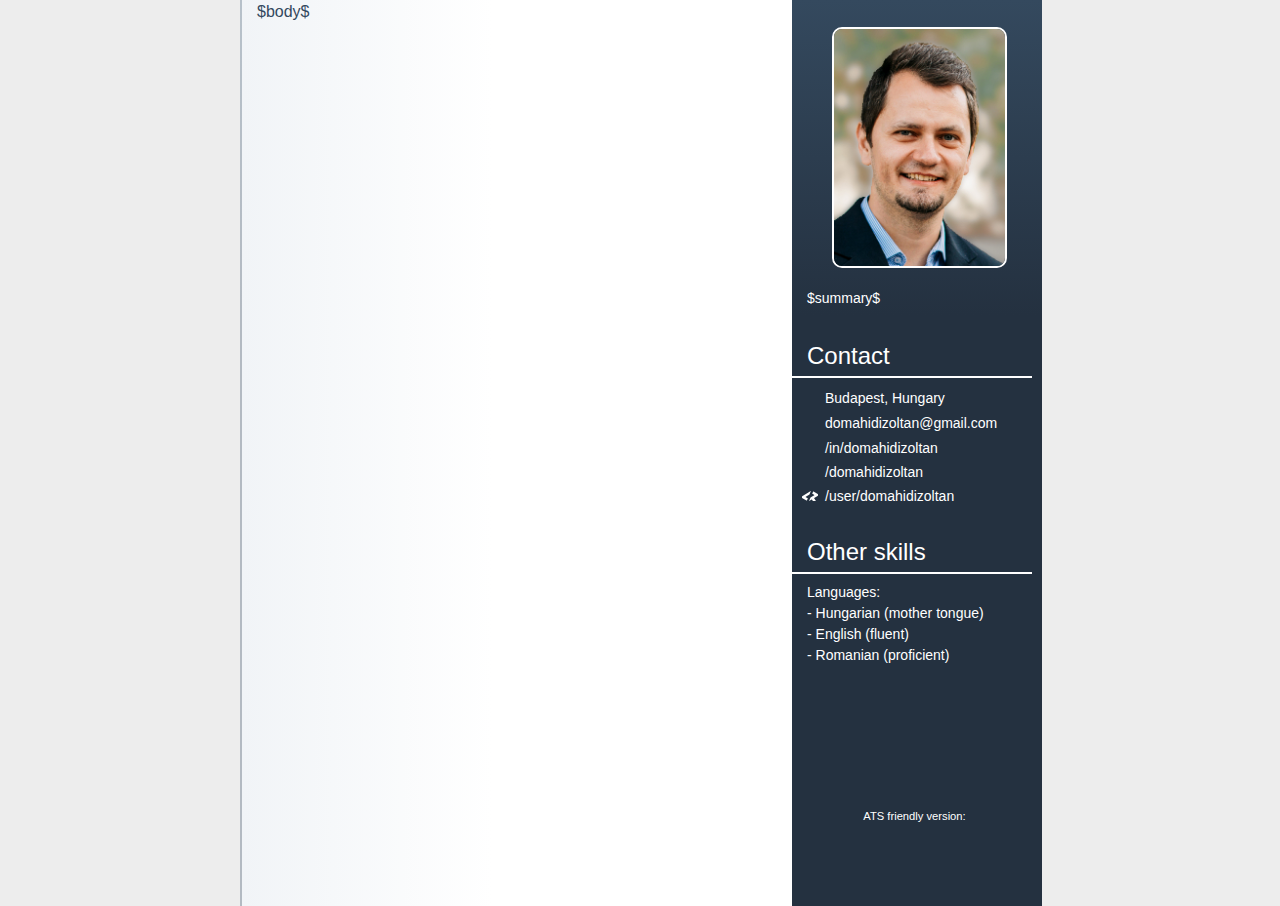
==== template.html @ 0e50b218 "Redesign site to edit resume via Markdown" ====
<!DOCTYPE html>
<html lang="en">
<head>
    <!-- Google tag (gtag.js) -->
    <script async src="https://www.googletagmanager.com/gtag/js?id=$analyics-token$"></script>
    <script>
      window.dataLayer = window.dataLayer || [];
      function gtag(){dataLayer.push(arguments);}
      gtag('js', new Date());

      gtag('config', '$analyics-token$');
    </script>
    
    <meta charset="UTF-8">

    <title>$title$</title>
    <meta name="description" content="$meta-description$">
    <meta name="keywords" content="$meta-keywords$">
    <meta name=”revisit-after” content=”1 month”>

    <link href="css/font.css" type="text/css" rel="stylesheet"/>
    <link href="css/animate.min.css" type="text/css" rel="stylesheet"/>
    <link href="css/bootstrap.min.css" type="text/css" rel="stylesheet"/>
    <link href="css/style.css" type="text/css" rel="stylesheet"/>

    <script src="js/scripts.js"></script>
  </head>
  <body>
    <div class="mx-auto fill">
      <div class="row fill">
        <div class="content fill"><div>$body$</div></div>
        <div class="sidebar fill"><div>
          <img title="Zoltan Domahidi - Senior Software Engineer" src="images/zoltan-domahidi-senior-software-engineer.jpg" class="avatar"/>

          <p class="summary">$summary$</p>

          <h4>Contact</h4>
          <p class="contact address">Budapest, Hungary</p>
          <p class="contact mail">domahidizoltan |a|  |m|  |d| com</p>
          <a href="https://www.linkedin.com/in/domahidizoltan" target="_blank" class="contact linkedin"
              title="Zoltan Domahidi Linkedin profile">/in/domahidizoltan</a>
          <a href="https://github.com/domahidizoltan" target="_blank" class="contact github"
              title="Zoltan Domahidi Github profile">/domahidizoltan</a>
          <a href="https://profile.codersrank.io/user/domahidizoltan" target="_blank" class="contact codersrank"
              title="Zoltan Domahidi CodersRank profile">/user/domahidizoltan</a>

          <h4>Other skills</h4>
          <p>Languages:<br/>
          - Hungarian (mother tongue)<br/>
          - English (fluent)<br/>
          - Romanian (proficient)<br/>

          <a class="pdf no-print" title="download as PDF" href="Zoltan Domahidi - Senior Software Engineer resume.pdf" target="_blank">&nbsp;</a>

          <small class="no-print">ATS friendly version:</small>
          <a class="pdf-ats no-print" title="download as ATS friendly PDF" href="Resume-Zoltan-Domahidi.pdf" target="_blank">&nbsp;</a>

        </div></div>

  </body>
</html>
---- css/font.css ----
/* vietnamese */
@font-face {
    font-family: 'Maven Pro';
    font-style: normal;
    font-weight: 400;
    src: url(https://fonts.gstatic.com/s/mavenpro/v32/7Auup_AqnyWWAxW2Wk3swUz56MS91Eww8SX21nijogp5.woff2) format('woff2');
    unicode-range: U+0102-0103, U+0110-0111, U+0128-0129, U+0168-0169, U+01A0-01A1, U+01AF-01B0, U+1EA0-1EF9, U+20AB;
  }
  /* latin-ext */
  @font-face {
    font-family: 'Maven Pro';
    font-style: normal;
    font-weight: 400;
    src: url(https://fonts.gstatic.com/s/mavenpro/v32/7Auup_AqnyWWAxW2Wk3swUz56MS91Eww8SX21nmjogp5.woff2) format('woff2');
    unicode-range: U+0100-024F, U+0259, U+1E00-1EFF, U+2020, U+20A0-20AB, U+20AD-20CF, U+2113, U+2C60-2C7F, U+A720-A7FF;
  }
  /* latin */
  @font-face {
    font-family: 'Maven Pro';
    font-style: normal;
    font-weight: 400;
    src: url(https://fonts.gstatic.com/s/mavenpro/v32/7Auup_AqnyWWAxW2Wk3swUz56MS91Eww8SX21nejog.woff2) format('woff2');
    unicode-range: U+0000-00FF, U+0131, U+0152-0153, U+02BB-02BC, U+02C6, U+02DA, U+02DC, U+2000-206F, U+2074, U+20AC, U+2122, U+2191, U+2193, U+2212, U+2215, U+FEFF, U+FFFD;
  }
---- css/style.css ----
html, body {
    min-height: 100%;
    background-color: #ededed;
}

p {
    margin: 0px;
    padding-bottom: 5px;
}

.content > div {
    animation: fadeInDownBig;
    animation-duration: 0.7s;
    animation-timing-function: ease-out;
}
.content h1, .content h4 {
    font-family: 'Maven Pro', sans-serif;
    font-weight: bold;
    width: 350px;
    text-align: right;
    padding-right: 30px;
    margin-left: 200px;
    
    animation: backInLeft;
    animation-duration: 1s;
    animation-delay: 0.5s;
    animation-timing-function: ease-out;
}

.content h4 {
    font-size: 40px;
    margin-top: 20px;
}

.content h4 .firstname {
    color: #b24300;
}

h1 {
    font-size: 26px;
    color: #516f8c;
}

.fill {
    min-height: 100%;
}

.mx-auto {
    width: 800px;
    background-color: white;
}

.row {
    margin: 0px;
    padding-left: 2px;
    width: 802px;

    background: -webkit-gradient(linear, center 0px, center 315px, from(#b7c1ca), to(#b3bac2));
    background: -o-linear-gradient(top, #b7c1ca 0px, #b3bac2 315px);
    background: -ms-linear-gradient(top, #b7c1ca 0px, #b3bac2 315px);
    background: -moz-linear-gradient(top, #b7c1ca 0px, #b3bac2 315px);
    background: -webkit-linear-gradient(top, #b7c1ca 0px, #b3bac2 315px);
    background: linear-gradient(top, #b7c1ca 0px, #b3bac2 315px);
}

.content {
    width: 550px;
    color: #34495e;
    padding-left: 15px;
    padding-bottom: 20px;

    background: -webkit-gradient(linear, 0px top, 250px bottom, from(#f1f4f7), to(#ffffff));
    background: -o-linear-gradient(left, #f1f4f7 0px, #ffffff 250px);
    background: -ms-linear-gradient(left, #f1f4f7 0px, #ffffff 250px);
    background: -moz-linear-gradient(left, #f1f4f7 0px, #ffffff 250px);
    background: -webkit-linear-gradient(left, #f1f4f7 0px, #ffffff 250px);
    background: linear-gradient(left, #f1f4f7 0px, #ffffff 250px);
    filter: progid:DXImageTransform.Microsoft.gradient( startColorstr='#f1f4f7', endColorstr='#ffffff', GradientType=1);
}

.content h2 {
    margin: 0px;
    margin-top: 30px;
    padding-left: 10px;
    padding-bottom: 10px;
    border-bottom: 3px solid #243140;
    font-size: 25px;
}


.content h3 {
    color: #b24300;
    float: left;
    width: 100%;
    height: 25px;
    display: inline;
    overflow: hidden;
    margin: 20px 10px 0px 10px;
    font-size: 18px;
    font-weight: bold;
}

.content h5 {
    font-size: 16px;
    /*width: 245px;*/
    margin-left: 10px;
    margin-bottom: 5px;
    float: left;
    color: #34495e;
}

.content p {
    color: black;
    font-size: 14px;
    padding: 0px 20px;
}

.content .technologies {
    font-size: 14px;
}

.content small.period {
    font-size: 14px;
    /*width: 250px;*/
    float: right;
    color: #34495e;
    margin-right: 10px;
    margin-bottom: 5px;
    text-align: right;
}

.content small.period + br {
    padding: 7px 0px;
    content: "";
    display: block;
    margin: 30px 0px;
}

.content p a {
    color: #34495e;
    text-decoration: underline;
}

.sidebar > div {
    animation: fadeInDownBig;
    animation-duration: 1.3s;
    animation-timing-function: ease-out;
}
.sidebar {
    float: left;
    width: 250px;
    padding: 0px 10px 20px 0px;
    background-color: #243140;
    color: white;
    float: right;

    background: -webkit-gradient(linear, center 0px, center 315px, from(#34495e), to(#243140));
    background: -o-linear-gradient(top, #34495e 0px, #243140 315px);
    background: -ms-linear-gradient(top, #34495e 0px, #243140 315px);
    background: -moz-linear-gradient(top, #34495e 0px, #243140 315px);
    background: -webkit-linear-gradient(top, #34495e 0px, #243140 315px);
    background: linear-gradient(top, #34495e 0px, #243140 315px);
    filter: progid:DXImageTransform.Microsoft.gradient( startColorstr='#34495e', endColorstr='#243140', GradientType=0);
}

.sidebar .summary {
    margin-left: 0px;
    width: 230px;
}

.sidebar h4 {
    padding-bottom: 5px;
    padding-left: 15px;
    margin-top: 30px;
    border-bottom: 2px solid white;
}

.sidebar p {
    font-size: 14px;
    padding-bottom: 3px;
    padding-left: 15px;
    margin-bottom: 0px;
    width: 215px;
}

.sidebar .contact {
    font-size: 14px;
    color: white;
    padding: 2px 0px 2px 33px;
    background: no-repeat 0px 2px;
}


.pdf, .pdf-ats {
    float: left;
    background: url("images/ico-pdf.png") no-repeat;
    width: 48px;
    height: 62px;
    margin: 40px 0px 20px 80px;

    animation: tada;
    animation-delay: 5s;
    animation-duration: 10s; /*10% movement, 90% delay*/
    animation-iteration-count: infinite;
}
.pdf:hover, .pdf-ats:hover {
    text-decoration: none;
}
.sidebar small {
    width: 215px;
    display: block;
    float: left;
    text-align: center;
    margin-top: 20px;
}
.pdf-ats {
    background-size: 24px 31px;
    width: 24px;
    height: 31px;
    margin-left: 95px;
    margin-top: 10px;

    animation-delay: 10s;
}

@keyframes tada {
    from { transform: scale3d(1, 1, 1) }    
    1%, 2% { transform: scale3d(0.9, 0.9, 0.9) rotate3d(0, 0, 1, -3deg) }
    3%, 5%, 7%, 9% { transform: scale3d(1.1, 1.1, 1.1) rotate3d(0, 0, 1, 3deg) }
    4%, 6%, 8% { transform: scale3d(1.1, 1.1, 1.1) rotate3d(0, 0, 1, -3deg) }
    10%, to { transform: scale3d(1, 1, 1) }
}

.avatar {
    width: 175px;
    margin: 0px;
    border: 2px solid white;
    border-radius: 10px;
    -webkit-border-radius: 10px;
    -moz-border-radius: 10px;
    margin: 27px 40px 20px 40px;

        -ms-transition:     -ms-transform .4s ease-in-out;
    -webkit-transition: -webkit-transform .4s ease-in-out;
            transition:         transform .4s ease-in-out;
    
    animation: backInRight;
    animation-delay: 0.9s;
    animation-duration: 1s;
    animation-timing-function: ease-out;
}
.avatar:hover {
      -ms-transform: scale(1.05);
  -webkit-transform: scale(1.05);
          transform: scale(1.05);
}

.contact.address { background-image: url("images/ico-address.png"); background-position: 10px 3px; }
.contact.phone { background-image: url("images/ico-phone.png"); background-position: 10px 3px; }
.contact.mail { background-image: url("images/ico-email.png"); background-position: 10px 5px; }
.contact.linkedin { background-image: url("images/ico-linkedin.png"); background-position: 10px; }
.contact.github { background-image: url("images/ico-github.png"); background-position: 10px; }
.contact.hackerrank { background-image: url("images/ico-hackerrank.png"); background-position: 10px; }
.contact.codersrank { background-image: url("images/ico-codersrank.png"); background-position: 10px; }

@page {
    size: A4;
    margin: 0;
}
@media print
{
    .no-print, .no-print * { display:none; visibility: hidden !important; }
    body, html, .fill { height: 602mm; }
    .pagebreak { page-break-after: always}
    .row { padding-left: 0px }
}

@media screen
{
    .no-screen, .no-screen *, .pagebreak { display:none; visibility: hidden !important; }
}
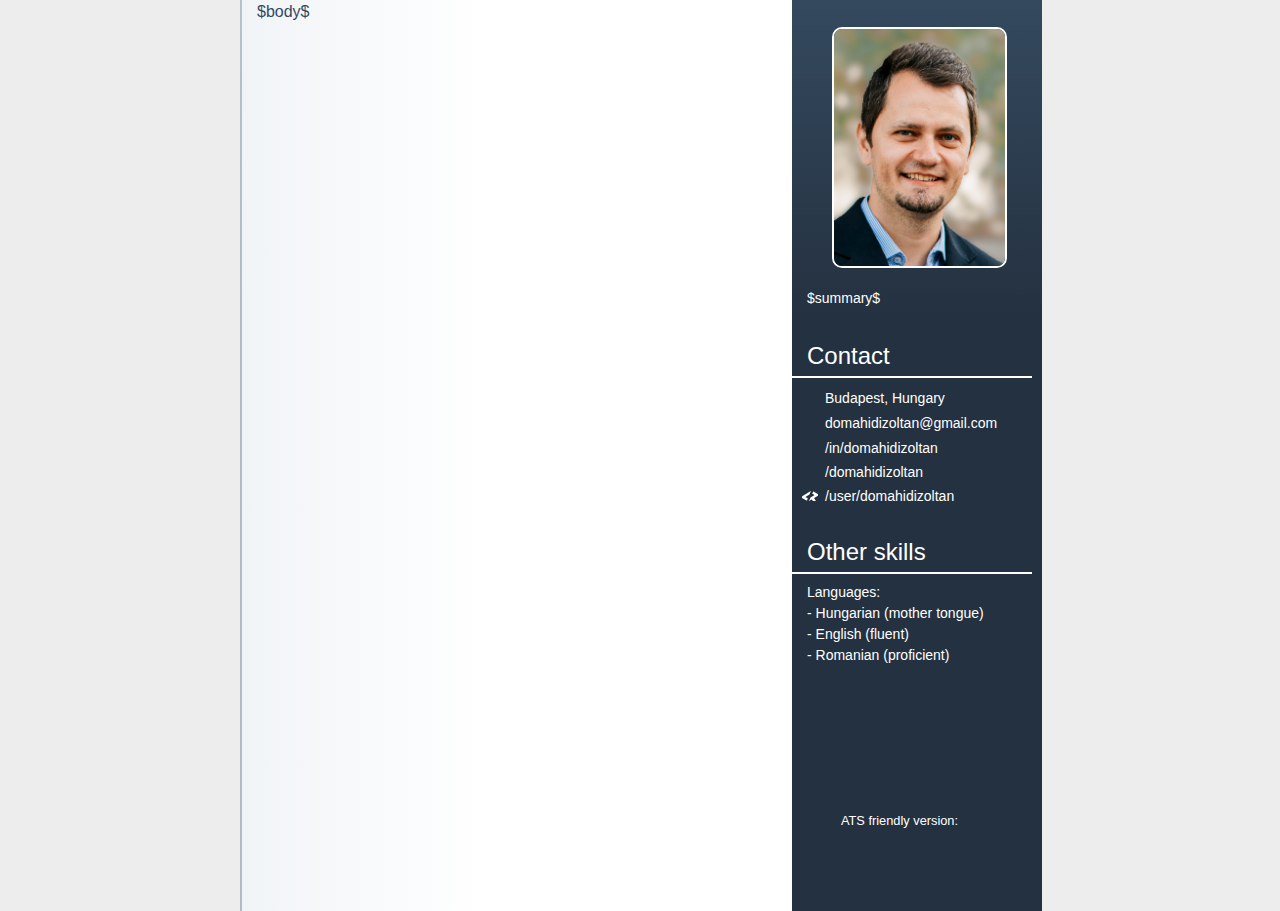
==== commit c6dc584a: "Add ATS template and update experience" ====
--- a/template.html
+++ b/template.html
@@ -1,61 +1,74 @@
 <!DOCTYPE html>
 <html lang="en">
+
 <head>
-    <!-- Google tag (gtag.js) -->
-    <script async src="https://www.googletagmanager.com/gtag/js?id=$analyics-token$"></script>
-    <script>
-      window.dataLayer = window.dataLayer || [];
-      function gtag(){dataLayer.push(arguments);}
-      gtag('js', new Date());
+  <!-- Google tag (gtag.js) -->
+  <script async src="https://www.googletagmanager.com/gtag/js?id=$analyics-token$"></script>
+  <script>
+    window.dataLayer = window.dataLayer || [];
+    function gtag() {dataLayer.push(arguments);}
+    gtag('js', new Date());
 
-      gtag('config', '$analyics-token$');
-    </script>
-    
-    <meta charset="UTF-8">
+    gtag('config', '$analyics-token$');
+  </script>
 
-    <title>$title$</title>
-    <meta name="description" content="$meta-description$">
-    <meta name="keywords" content="$meta-keywords$">
-    <meta name=”revisit-after” content=”1 month”>
+  <meta charset="UTF-8">
 
-    <link href="css/font.css" type="text/css" rel="stylesheet"/>
-    <link href="css/animate.min.css" type="text/css" rel="stylesheet"/>
-    <link href="css/bootstrap.min.css" type="text/css" rel="stylesheet"/>
-    <link href="css/style.css" type="text/css" rel="stylesheet"/>
+  <title>$title$</title>
+  <meta name="description" content="$meta-description$">
+  <meta name="keywords" content="$meta-keywords$">
+  <meta name=”revisit-after” content=”1 month”>
 
-    <script src="js/scripts.js"></script>
-  </head>
-  <body>
-    <div class="mx-auto fill">
-      <div class="row fill">
-        <div class="content fill"><div>$body$</div></div>
-        <div class="sidebar fill"><div>
-          <img title="Zoltan Domahidi - Senior Software Engineer" src="images/zoltan-domahidi-senior-software-engineer.jpg" class="avatar"/>
+  <link href="css/font.css" type="text/css" rel="stylesheet" />
+  <link href="css/animate.min.css" type="text/css" rel="stylesheet" />
+  <link href="css/bootstrap.min.css" type="text/css" rel="stylesheet" />
+  <link href="css/style.css" type="text/css" rel="stylesheet" />
+
+  <script src="js/scripts.js"></script>
+</head>
+
+<body>
+  <div class="mx-auto fill">
+    <div class="row fill">
+      <div class="content fill">
+        <div>$body$</div>
+      </div>
+      <div class="sidebar fill">
+        <div>
+          <img title="Zoltan Domahidi - Experienced Software Engineer"
+            src="images/zoltan-domahidi-senior-software-engineer.jpg" class="avatar" />
 
           <p class="summary">$summary$</p>
 
           <h4>Contact</h4>
           <p class="contact address">Budapest, Hungary</p>
-          <p class="contact mail">domahidizoltan |a|  |m|  |d| com</p>
+          <p class="contact mail">domahidizoltan|a||m||d|com</p>
           <a href="https://www.linkedin.com/in/domahidizoltan" target="_blank" class="contact linkedin"
-              title="Zoltan Domahidi Linkedin profile">/in/domahidizoltan</a>
+            title="Zoltan Domahidi Linkedin profile">/in/domahidizoltan</a>
           <a href="https://github.com/domahidizoltan" target="_blank" class="contact github"
-              title="Zoltan Domahidi Github profile">/domahidizoltan</a>
+            title="Zoltan Domahidi Github profile">/domahidizoltan</a>
           <a href="https://profile.codersrank.io/user/domahidizoltan" target="_blank" class="contact codersrank"
-              title="Zoltan Domahidi CodersRank profile">/user/domahidizoltan</a>
+            title="Zoltan Domahidi CodersRank profile">/user/domahidizoltan</a>
 
           <h4>Other skills</h4>
-          <p>Languages:<br/>
-          - Hungarian (mother tongue)<br/>
-          - English (fluent)<br/>
-          - Romanian (proficient)<br/>
+          <p>Languages:<br />
+            - Hungarian (mother tongue)<br />
+            - English (fluent)<br />
+            - Romanian (proficient)<br />
+          </p>
 
-          <a class="pdf no-print" title="download as PDF" href="Zoltan Domahidi - Senior Software Engineer resume.pdf" target="_blank">&nbsp;</a>
+          <a class="pdf no-print" title="download PDF" href="Zoltan Domahidi - Experienced Software Engineer resume.pdf"
+            target="_blank">&nbsp;</a>
 
           <small class="no-print">ATS friendly version:</small>
-          <a class="pdf-ats no-print" title="download as ATS friendly PDF" href="Resume-Zoltan-Domahidi.pdf" target="_blank">&nbsp;</a>
+          <a class="pdf-ats no-print" title="download ATS friendly PDF" href="Resume-Zoltan-Domahidi_ats.pdf"
+            target="_blank">&nbsp;</a>
 
-        </div></div>
+        </div>
+      </div>
+    </div>
+  </div>
 
-  </body>
-</html>+</body>
+
+</html>
--- a/css/style.css
+++ b/css/style.css
@@ -1,281 +1,359 @@
-html, body {
-    min-height: 100%;
-    background-color: #ededed;
+html,
+body {
+  min-height: 100%;
+  background-color: #ededed;
 }
 
 p {
-    margin: 0px;
-    padding-bottom: 5px;
+  margin: 0px;
+  padding-bottom: 5px;
 }
 
 .content > div {
-    animation: fadeInDownBig;
-    animation-duration: 0.7s;
-    animation-timing-function: ease-out;
-}
-.content h1, .content h4 {
-    font-family: 'Maven Pro', sans-serif;
-    font-weight: bold;
-    width: 350px;
-    text-align: right;
-    padding-right: 30px;
-    margin-left: 200px;
-    
-    animation: backInLeft;
-    animation-duration: 1s;
-    animation-delay: 0.5s;
-    animation-timing-function: ease-out;
-}
-
+  animation: fadeInDownBig;
+  animation-duration: 0.7s;
+  animation-timing-function: ease-out;
+}
+.content h1,
 .content h4 {
-    font-size: 40px;
-    margin-top: 20px;
-}
-
-.content h4 .firstname {
-    color: #b24300;
+  font-family: "Maven Pro", sans-serif;
+  font-weight: bold;
+  width: 410px;
+  text-align: right;
+  padding-right: 30px;
+  margin-left: 135px;
+
+  animation: backInLeft;
+  animation-duration: 1s;
+  animation-delay: 0.5s;
+  animation-timing-function: ease-out;
+}
+
+.content .firstname,
+.content .lastname {
+  display: inline-block;
+  font-size: 40px;
+  margin-top: 20px;
+  /*margin-bottom: 8px;*/
+  color: #34495e;
+}
+
+.content .firstname {
+  color: #b24300;
+  margin-right: 4px;
 }
 
 h1 {
-    font-size: 26px;
-    color: #516f8c;
+  font-size: 26px;
+  color: #516f8c;
 }
 
 .fill {
-    min-height: 100%;
+  min-height: 100%;
 }
 
 .mx-auto {
-    width: 800px;
-    background-color: white;
+  width: 800px;
+  background-color: white;
 }
 
 .row {
-    margin: 0px;
-    padding-left: 2px;
-    width: 802px;
-
-    background: -webkit-gradient(linear, center 0px, center 315px, from(#b7c1ca), to(#b3bac2));
-    background: -o-linear-gradient(top, #b7c1ca 0px, #b3bac2 315px);
-    background: -ms-linear-gradient(top, #b7c1ca 0px, #b3bac2 315px);
-    background: -moz-linear-gradient(top, #b7c1ca 0px, #b3bac2 315px);
-    background: -webkit-linear-gradient(top, #b7c1ca 0px, #b3bac2 315px);
-    background: linear-gradient(top, #b7c1ca 0px, #b3bac2 315px);
+  margin: 0px;
+  padding-left: 2px;
+  width: 802px;
+
+  background: -webkit-gradient(
+    linear,
+    center 0px,
+    center 315px,
+    from(#b7c1ca),
+    to(#b3bac2)
+  );
+  background: -o-linear-gradient(top, #b7c1ca 0px, #b3bac2 315px);
+  background: -ms-linear-gradient(top, #b7c1ca 0px, #b3bac2 315px);
+  background: -moz-linear-gradient(top, #b7c1ca 0px, #b3bac2 315px);
+  background: -webkit-linear-gradient(top, #b7c1ca 0px, #b3bac2 315px);
+  background: linear-gradient(top, #b7c1ca 0px, #b3bac2 315px);
 }
 
 .content {
-    width: 550px;
-    color: #34495e;
-    padding-left: 15px;
-    padding-bottom: 20px;
-
-    background: -webkit-gradient(linear, 0px top, 250px bottom, from(#f1f4f7), to(#ffffff));
-    background: -o-linear-gradient(left, #f1f4f7 0px, #ffffff 250px);
-    background: -ms-linear-gradient(left, #f1f4f7 0px, #ffffff 250px);
-    background: -moz-linear-gradient(left, #f1f4f7 0px, #ffffff 250px);
-    background: -webkit-linear-gradient(left, #f1f4f7 0px, #ffffff 250px);
-    background: linear-gradient(left, #f1f4f7 0px, #ffffff 250px);
-    filter: progid:DXImageTransform.Microsoft.gradient( startColorstr='#f1f4f7', endColorstr='#ffffff', GradientType=1);
+  width: 550px;
+  color: #34495e;
+  padding-left: 15px;
+  padding-bottom: 20px;
+
+  background: -webkit-gradient(
+    linear,
+    0px top,
+    250px bottom,
+    from(#f1f4f7),
+    to(#ffffff)
+  );
+  background: -o-linear-gradient(left, #f1f4f7 0px, #ffffff 250px);
+  background: -ms-linear-gradient(left, #f1f4f7 0px, #ffffff 250px);
+  background: -moz-linear-gradient(left, #f1f4f7 0px, #ffffff 250px);
+  background: -webkit-linear-gradient(left, #f1f4f7 0px, #ffffff 250px);
+  background: linear-gradient(left, #f1f4f7 0px, #ffffff 250px);
+  filter: progid:DXImageTransform.Microsoft.gradient( startColorstr='#f1f4f7', endColorstr='#ffffff', GradientType=1);
 }
 
 .content h2 {
-    margin: 0px;
-    margin-top: 30px;
-    padding-left: 10px;
-    padding-bottom: 10px;
-    border-bottom: 3px solid #243140;
-    font-size: 25px;
-}
-
+  margin: 0px;
+  margin-top: 30px;
+  padding-left: 10px;
+  padding-bottom: 10px;
+  border-bottom: 3px solid #243140;
+  font-size: 25px;
+}
 
 .content h3 {
-    color: #b24300;
-    float: left;
-    width: 100%;
-    height: 25px;
-    display: inline;
-    overflow: hidden;
-    margin: 20px 10px 0px 10px;
-    font-size: 18px;
-    font-weight: bold;
+  color: #b24300;
+  float: left;
+  width: 100%;
+  height: 25px;
+  display: inline;
+  overflow: hidden;
+  margin: 20px 10px 0px 10px;
+  font-size: 18px;
+  font-weight: bold;
 }
 
 .content h5 {
-    font-size: 16px;
-    /*width: 245px;*/
-    margin-left: 10px;
-    margin-bottom: 5px;
-    float: left;
-    color: #34495e;
+  font-size: 16px;
+  /*width: 245px;*/
+  margin-left: 10px;
+  margin-bottom: 5px;
+  float: left;
+  color: #34495e;
 }
 
 .content p {
-    color: black;
-    font-size: 14px;
-    padding: 0px 20px;
+  color: black;
+  font-size: 14px;
+  padding: 0px 20px;
 }
 
 .content .technologies {
-    font-size: 14px;
+  font-size: 14px;
 }
 
 .content small.period {
-    font-size: 14px;
-    /*width: 250px;*/
-    float: right;
-    color: #34495e;
-    margin-right: 10px;
-    margin-bottom: 5px;
-    text-align: right;
+  font-size: 14px;
+  /*width: 250px;*/
+  float: right;
+  color: #34495e;
+  margin-right: 10px;
+  margin-bottom: 5px;
+  text-align: right;
 }
 
 .content small.period + br {
-    padding: 7px 0px;
-    content: "";
-    display: block;
-    margin: 30px 0px;
+  padding: 7px 0px;
+  content: "";
+  display: block;
+  margin: 30px 0px;
 }
 
 .content p a {
-    color: #34495e;
-    text-decoration: underline;
+  color: #34495e;
+  text-decoration: underline;
 }
 
 .sidebar > div {
-    animation: fadeInDownBig;
-    animation-duration: 1.3s;
-    animation-timing-function: ease-out;
+  animation: fadeInDownBig;
+  animation-duration: 1.3s;
+  animation-timing-function: ease-out;
 }
 .sidebar {
-    float: left;
-    width: 250px;
-    padding: 0px 10px 20px 0px;
-    background-color: #243140;
-    color: white;
-    float: right;
-
-    background: -webkit-gradient(linear, center 0px, center 315px, from(#34495e), to(#243140));
-    background: -o-linear-gradient(top, #34495e 0px, #243140 315px);
-    background: -ms-linear-gradient(top, #34495e 0px, #243140 315px);
-    background: -moz-linear-gradient(top, #34495e 0px, #243140 315px);
-    background: -webkit-linear-gradient(top, #34495e 0px, #243140 315px);
-    background: linear-gradient(top, #34495e 0px, #243140 315px);
-    filter: progid:DXImageTransform.Microsoft.gradient( startColorstr='#34495e', endColorstr='#243140', GradientType=0);
+  float: left;
+  width: 250px;
+  padding: 0px 10px 20px 0px;
+  background-color: #243140;
+  color: white;
+  float: right;
+
+  background: -webkit-gradient(
+    linear,
+    center 0px,
+    center 315px,
+    from(#34495e),
+    to(#243140)
+  );
+  background: -o-linear-gradient(top, #34495e 0px, #243140 315px);
+  background: -ms-linear-gradient(top, #34495e 0px, #243140 315px);
+  background: -moz-linear-gradient(top, #34495e 0px, #243140 315px);
+  background: -webkit-linear-gradient(top, #34495e 0px, #243140 315px);
+  background: linear-gradient(top, #34495e 0px, #243140 315px);
+  filter: progid:DXImageTransform.Microsoft.gradient( startColorstr='#34495e', endColorstr='#243140', GradientType=0);
 }
 
 .sidebar .summary {
-    margin-left: 0px;
-    width: 230px;
+  margin-left: 0px;
+  width: 230px;
 }
 
 .sidebar h4 {
-    padding-bottom: 5px;
-    padding-left: 15px;
-    margin-top: 30px;
-    border-bottom: 2px solid white;
+  padding-bottom: 5px;
+  padding-left: 15px;
+  margin-top: 30px;
+  border-bottom: 2px solid white;
 }
 
 .sidebar p {
-    font-size: 14px;
-    padding-bottom: 3px;
-    padding-left: 15px;
-    margin-bottom: 0px;
-    width: 215px;
+  font-size: 14px;
+  padding-bottom: 3px;
+  padding-left: 15px;
+  margin-bottom: 0px;
+  width: 215px;
 }
 
 .sidebar .contact {
-    font-size: 14px;
-    color: white;
-    padding: 2px 0px 2px 33px;
-    background: no-repeat 0px 2px;
-}
-
-
-.pdf, .pdf-ats {
-    float: left;
-    background: url("images/ico-pdf.png") no-repeat;
-    width: 48px;
-    height: 62px;
-    margin: 40px 0px 20px 80px;
-
-    animation: tada;
-    animation-delay: 5s;
-    animation-duration: 10s; /*10% movement, 90% delay*/
-    animation-iteration-count: infinite;
-}
-.pdf:hover, .pdf-ats:hover {
-    text-decoration: none;
+  font-size: 14px;
+  color: white;
+  padding: 2px 0px 2px 33px;
+  background: no-repeat 0px 2px;
+}
+
+.pdf,
+.pdf-ats {
+  float: left;
+  background: url("images/ico-pdf.png") no-repeat;
+  width: 48px;
+  height: 62px;
+  margin: 40px 0px 20px 80px;
+
+  animation: tada;
+  animation-delay: 5s;
+  animation-duration: 10s; /*10% movement, 90% delay*/
+  animation-iteration-count: infinite;
+}
+.pdf:hover,
+.pdf-ats:hover {
+  text-decoration: none;
 }
 .sidebar small {
-    width: 215px;
-    display: block;
-    float: left;
-    text-align: center;
-    margin-top: 20px;
+  width: 215px;
+  display: block;
+  float: left;
+  text-align: center;
+  margin-top: 20px;
 }
 .pdf-ats {
-    background-size: 24px 31px;
-    width: 24px;
-    height: 31px;
-    margin-left: 95px;
-    margin-top: 10px;
-
-    animation-delay: 10s;
+  background-size: 24px 31px;
+  width: 24px;
+  height: 31px;
+  margin-left: 95px;
+  margin-top: 10px;
+
+  animation-delay: 10s;
 }
 
 @keyframes tada {
-    from { transform: scale3d(1, 1, 1) }    
-    1%, 2% { transform: scale3d(0.9, 0.9, 0.9) rotate3d(0, 0, 1, -3deg) }
-    3%, 5%, 7%, 9% { transform: scale3d(1.1, 1.1, 1.1) rotate3d(0, 0, 1, 3deg) }
-    4%, 6%, 8% { transform: scale3d(1.1, 1.1, 1.1) rotate3d(0, 0, 1, -3deg) }
-    10%, to { transform: scale3d(1, 1, 1) }
+  from {
+    transform: scale3d(1, 1, 1);
+  }
+  1%,
+  2% {
+    transform: scale3d(0.9, 0.9, 0.9) rotate3d(0, 0, 1, -3deg);
+  }
+  3%,
+  5%,
+  7%,
+  9% {
+    transform: scale3d(1.1, 1.1, 1.1) rotate3d(0, 0, 1, 3deg);
+  }
+  4%,
+  6%,
+  8% {
+    transform: scale3d(1.1, 1.1, 1.1) rotate3d(0, 0, 1, -3deg);
+  }
+  10%,
+  to {
+    transform: scale3d(1, 1, 1);
+  }
 }
 
 .avatar {
-    width: 175px;
-    margin: 0px;
-    border: 2px solid white;
-    border-radius: 10px;
-    -webkit-border-radius: 10px;
-    -moz-border-radius: 10px;
-    margin: 27px 40px 20px 40px;
-
-        -ms-transition:     -ms-transform .4s ease-in-out;
-    -webkit-transition: -webkit-transform .4s ease-in-out;
-            transition:         transform .4s ease-in-out;
-    
-    animation: backInRight;
-    animation-delay: 0.9s;
-    animation-duration: 1s;
-    animation-timing-function: ease-out;
+  width: 175px;
+  margin: 0px;
+  border: 2px solid white;
+  border-radius: 10px;
+  -webkit-border-radius: 10px;
+  -moz-border-radius: 10px;
+  margin: 27px 40px 20px 40px;
+
+  -ms-transition: -ms-transform 0.4s ease-in-out;
+  -webkit-transition: -webkit-transform 0.4s ease-in-out;
+  transition: transform 0.4s ease-in-out;
+
+  animation: backInRight;
+  animation-delay: 0.9s;
+  animation-duration: 1s;
+  animation-timing-function: ease-out;
 }
 .avatar:hover {
-      -ms-transform: scale(1.05);
+  -ms-transform: scale(1.05);
   -webkit-transform: scale(1.05);
-          transform: scale(1.05);
-}
-
-.contact.address { background-image: url("images/ico-address.png"); background-position: 10px 3px; }
-.contact.phone { background-image: url("images/ico-phone.png"); background-position: 10px 3px; }
-.contact.mail { background-image: url("images/ico-email.png"); background-position: 10px 5px; }
-.contact.linkedin { background-image: url("images/ico-linkedin.png"); background-position: 10px; }
-.contact.github { background-image: url("images/ico-github.png"); background-position: 10px; }
-.contact.hackerrank { background-image: url("images/ico-hackerrank.png"); background-position: 10px; }
-.contact.codersrank { background-image: url("images/ico-codersrank.png"); background-position: 10px; }
+  transform: scale(1.05);
+}
+
+.contact.address {
+  background-image: url("images/ico-address.png");
+  background-position: 10px 3px;
+}
+.contact.phone {
+  background-image: url("images/ico-phone.png");
+  background-position: 10px 3px;
+}
+.contact.mail {
+  background-image: url("images/ico-email.png");
+  background-position: 10px 5px;
+}
+.contact.linkedin {
+  background-image: url("images/ico-linkedin.png");
+  background-position: 10px;
+}
+.contact.github {
+  background-image: url("images/ico-github.png");
+  background-position: 10px;
+}
+.contact.hackerrank {
+  background-image: url("images/ico-hackerrank.png");
+  background-position: 10px;
+}
+.contact.codersrank {
+  background-image: url("images/ico-codersrank.png");
+  background-position: 10px;
+}
 
 @page {
-    size: A4;
-    margin: 0;
-}
-@media print
-{
-    .no-print, .no-print * { display:none; visibility: hidden !important; }
-    body, html, .fill { height: 602mm; }
-    .pagebreak { page-break-after: always}
-    .row { padding-left: 0px }
-}
-
-@media screen
-{
-    .no-screen, .no-screen *, .pagebreak { display:none; visibility: hidden !important; }
-}
+  size: A4;
+  margin: 0;
+}
+@media print {
+  .no-print,
+  .no-print * {
+    display: none;
+    visibility: hidden !important;
+  }
+  body,
+  html,
+  .fill {
+    height: 602mm;
+  }
+  .pagebreak {
+    page-break-after: always;
+  }
+  .row {
+    padding-left: 0px;
+  }
+}
+
+@media screen {
+  .no-screen,
+  .no-screen *,
+  .pagebreak {
+    display: none;
+    visibility: hidden !important;
+  }
+}
